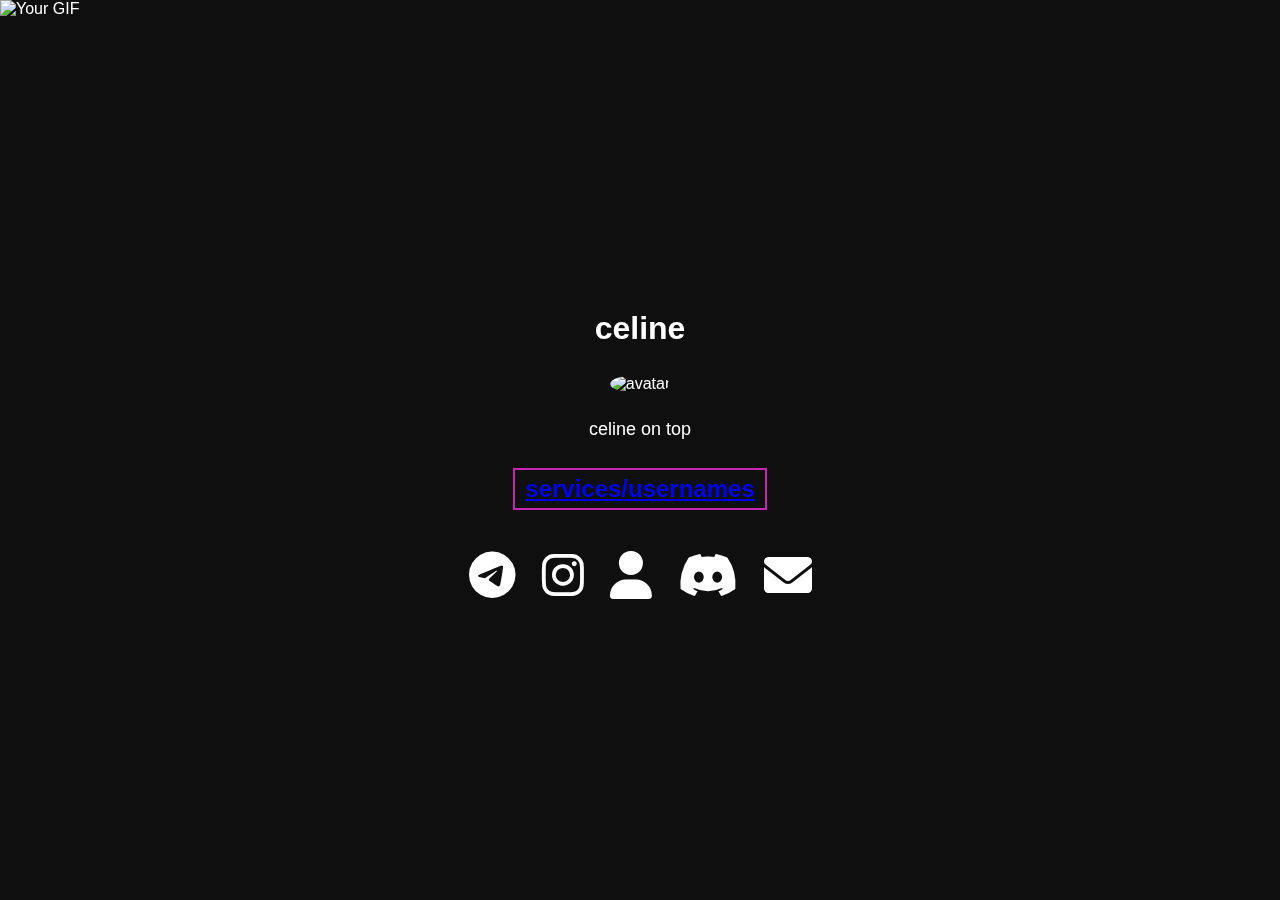
==== index.html @ 0e00036a "Update index.html" ====
<!DOCTYPE html>
<html>
<head>
    <title>celine</title>
    <link rel="stylesheet" href="https://cdnjs.cloudflare.com/ajax/libs/font-awesome/6.0.0-beta3/css/all.min.css">
    <link rel="stylesheet" href="./styles.css">
    <link rel="icon" type="image/x-icon" href="./icon/favico.ico">
    <meta name="viewport" content="width=device-width, initial-scale=1.0">
    <meta content="celine" property="og:title" />
    <meta content="celine store" property="og:description" />
    <meta content="https://cdn.discordapp.com/attachments/1175974578934268028/1233123241900380220/IMG_7896.png?ex=662bf303&is=662aa183&hm=f2ca4f55166bea37d0edf776953081213542ec272e1a33c544985526d02fef6c&" property="og:image" />
    <meta content="#2f3136" data-react-helmet="true" name="theme-color" />
</head>
<body id="site">
    <div class="gif-container">
        <img src="https://cdn.discordapp.com/attachments/1175974578934268028/1233068146894835854/3BBK.gif?ex=662bbfb3&is=662a6e33&hm=eeebad57523c71186ccf2d6050a94d3dc4032989c5e7ecbc3e7a35fe09cfee4f&" alt="Your GIF">
    </div>
    <div id="restofsite">
        <header>
            <h1 style="color: #fff;">celine</a></h1>
            <br>
            <img src="https://cdn.discordapp.com/attachments/1175974578934268028/1233123241900380220/IMG_7896.png?ex=662bf303&is=662aa183&hm=f2ca4f55166bea37d0edf776953081213542ec272e1a33c544985526d02fef6c&" alt="avatar">
            <div class="bio"><br>celine on top</div>
            <br>
            <h1 style="color: #fff; font-size: 24px; border: 2px solid #C724B1; padding: 5px 10px; display: inline-block;"><a href="https://t.me/celinevault">services/usernames</a></h1>
        </header>
        <nav>
            <ul>
                <li><a href="https://t.me/celineogu"><i class="fab fa-telegram social-icon"></i></a></li>
                <li><a href="https://instagram.com"><i class="fab fa-instagram social-icon"></i></a></li>
                <li><a href="https://flipd.gg/Celine"><i class="fas fa-user social-icon"></i></a></li>
                <li><a href="https://discord.gg/"><i class="fab fa-discord social-icon"></i></a></li>
                <li><a href="mailto:celine@celiner.biz"><i class="fas fa-envelope social-icon"></i></a></li>
            </ul>
        </nav>
    </div>
    <audio id="musicplayer">
        <source src="color: " type="audio/mpeg">
    </audio>
    <script src="./script.js"></script>
</body>
</html>
---- styles.css ----
.gif-container {
    position: fixed;
    top: 0;
    left: 0;
    width: 100%;
    height: 100%;
    z-index: -1; 
    pointer-events: none; 
}

.gif-container img {
    width: 100%;
    height: 100%;
    object-fit: cover;
}

body {
    font-family: Arial, sans-serif;
    margin: 0;
    padding: 0;
    background-color: #0f0f0f;
    color: #fff;
    display: flex;
    flex-direction: column;
    justify-content: center;
    align-items: center;
    height: 100vh;
    overflow: hidden;
}

header {
    background-color: transparent;
    color: #fff;
    text-align: center;
    padding: 20px;
    margin-bottom: 10px;
}

header img {
    width: 100px;
    height: 100px;
    border-radius: 50%;
    margin-top: 5px;
    background-color: transparent;
}

header h1 {
    margin: 5px 0;
}

.bio {
    font-size: 18px;
    margin: 5px 0;
    text-transform: lowercase;
}

nav {
    background-color: transparent;
    text-align: center;
    padding: 0;
    margin-top: -10px;
    display: flex;
    justify-content: center;
}

nav ul {
    list-style: none;
    padding: 0;
    background-color: transparent;
    display: flex;
}

nav ul li {
    margin: 0 3px;
}

nav ul li a {
    color: #fff;
    text-decoration: none;
}

.social-icon {
    font-size: 48px;
    color: white;
    margin-right: 10px;
    margin-left: 10px;
}

.fas {
    font-size: 48px;
    color: white;
    margin-right: 10px;
    margin-left: 10px;
}

footer {
    background-color: transparent;
    color: #fff;
    text-align: center;
    padding: 10px;
}

.bottom-section {
    background-color: transparent;
    color: #fff;
    text-align: center;
    padding: 20px;
    margin-top: 30px;
}

.button {
    background-color: #0f0f0f;
    border: none;
    color: white;
    text-decoration: none;
    text-align: center;
}

.glow-button {
    background-color: transparent;
    color: white;
    border: 2px solid white;
    padding: 10px 20px;
    font-size: 16px;
    border-radius: 5px;
    text-transform: uppercase;
    text-align: center;
    cursor: pointer;
    position: relative;
}

.glow-button::after {
    content: "";
    position: absolute;
    top: 0;
    left: 0;
    width: 100%;
    height: 100%;
    border-radius: 5px;
    box-shadow: 0 0 10px white;
    opacity: 0;
    animation: glowing 2s infinite;
}

@keyframes glowing {
    0% {
        opacity: 0.4;
        box-shadow: 0 0 10px white;
    }
    50% {
        opacity: 1;
        box-shadow: 0 0 20px white;
    }
    100% {
        opacity: 0.4;
        box-shadow: 0 0 10px white;
    }
}

.snowfall {
    position: fixed;
    top: 0;
    left: 0;
    width: 100%;
    height: 100%;
    pointer-events: none;
    z-index: -1;
}

.snowflake {
  color: #fff;
  font-size: 1em;
  font-family: Arial, sans-serif;
  text-shadow: 0 0 5px #000;
}

@-webkit-keyframes snowflakes-fall {
  0% { top: -10% }
  100% { top: 100% }
}

@-webkit-keyframes snowflakes-shake {
  0%, 100% { -webkit-transform: translateX(0); transform: translateX(0) }
  50% { -webkit-transform: translateX(80px); transform: translateX(80px) }
}

@keyframes snowflakes-fall {
  0% { top: -10% }
  100% { top: 100% }
}

@keyframes snowflakes-shake {
  0%, 100% { transform: translateX(0) }
  50% { transform: translateX(80px) }
}

.snowflake {
  position: fixed;
  top: -10%;
  z-index: 9999;
  -webkit-user-select: none;
  -moz-user-select: none;
  -ms-user-select: none;
  user-select: none;
  cursor: default;
  -webkit-animation-name: snowflakes-fall, snowflakes-shake;
  -webkit-animation-duration: 10s, 3s;
  -webkit-animation-timing-function: linear, ease-in-out;
  -webkit-animation-iteration-count: infinite, infinite;
  -webkit-animation-play-state: running, running;
  animation-name: snowflakes-fall, snowflakes-shake;
  animation-duration: 10s, 3s;
  animation-timing-function: linear, ease-in-out;
  animation-iteration-count: infinite, infinite;
  animation-play-state: running, running;
}

.snowflake:nth-of-type(0) {
  left: 1%;
  -webkit-animation-delay: 0s, 0s;
  animation-delay: 0s, 0s;
}

.snowflake:nth-of-type(1) {
  left: 10%;
  -webkit-animation-delay: 1s, 1s;
  animation-delay: 1s, 1s;
}

.snowflake:nth-of-type(2) {
  left: 20%;
  -webkit-animation-delay: 6s, 0.5s;
  animation-delay: 6s, 0.5s;
}

.snowflake:nth-of-type(3) {
  left: 30%;
  -webkit-animation-delay: 4s, 2s;
  animation-delay: 4s, 2s;
}

.snowflake:nth-of-type(4) {
  left: 40%;
  -webkit-animation-delay: 2s, 2s;
  animation-delay: 2s, 2s;
}

.snowflake:nth-of-type(5) {
  left: 50%;
  -webkit-animation-delay: 8s, 3s;
  animation-delay: 8s, 3s;
}

.snowflake:nth-of-type(6) {
  left: 60%;
  -webkit-animation-delay: 6s, 2s;
  animation-delay: 6s, 2s;
}

.snowflake:nth-of-type(7) {
  left: 70%;
  -webkit-animation-delay: 2.5s, 1s;
  animation-delay: 2.5s, 1s;
}

.snowflake:nth-of-type(8) {
  left: 80%;
  -webkit-animation-delay: 1s, 0s;
  animation-delay: 1s, 0s;
}

.snowflake:nth-of-type(9) {
  left: 90%;
  -webkit-animation-delay: 3s, 1.5s;
  animation-delay: 3s, 1.5s;
}

.snowflake:nth-of-type(10) {
  left: 25%;
  -webkit-animation-delay: 2s, 0s;
  animation-delay: 2s, 0s;
}

.snowflake:nth-of-type(11) {
  left: 65%;
  -webkit-animation-delay: 4s, 2.5s;
  animation-delay: 4s, 2.5s;
}
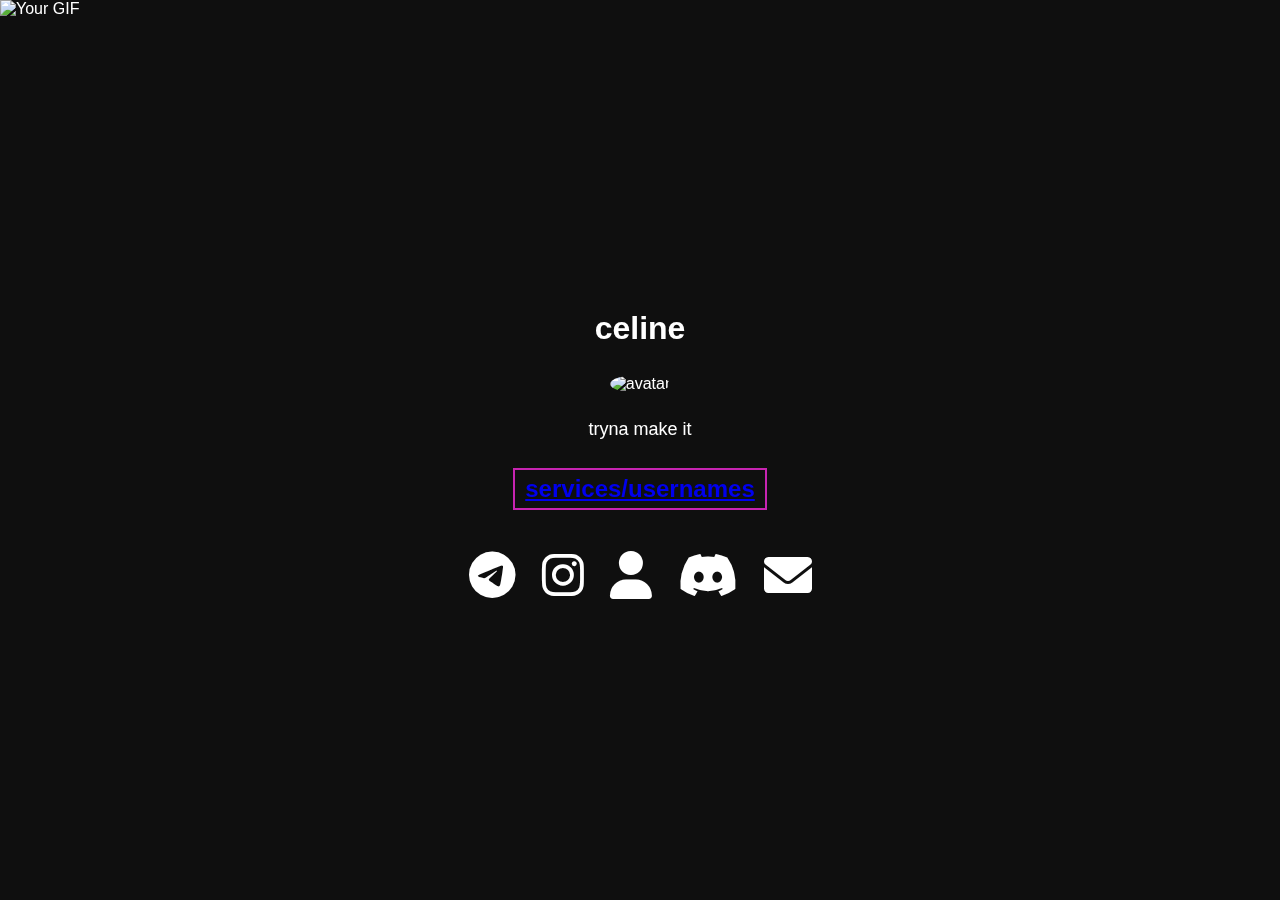
==== commit ab19c513: "Update index.html" ====
--- a/index.html
+++ b/index.html
@@ -8,6 +8,7 @@
     <meta name="viewport" content="width=device-width, initial-scale=1.0">
     <meta content="celine" property="og:title" />
     <meta content="celine store" property="og:description" />
+    <meta content="https://celiner.biz" property="og:url" />
     <meta content="https://cdn.discordapp.com/attachments/1175974578934268028/1233123241900380220/IMG_7896.png?ex=662bf303&is=662aa183&hm=f2ca4f55166bea37d0edf776953081213542ec272e1a33c544985526d02fef6c&" property="og:image" />
     <meta content="#2f3136" data-react-helmet="true" name="theme-color" />
 </head>
@@ -20,7 +21,7 @@
             <h1 style="color: #fff;">celine</a></h1>
             <br>
             <img src="https://cdn.discordapp.com/attachments/1175974578934268028/1233123241900380220/IMG_7896.png?ex=662bf303&is=662aa183&hm=f2ca4f55166bea37d0edf776953081213542ec272e1a33c544985526d02fef6c&" alt="avatar">
-            <div class="bio"><br>celine on top</div>
+            <div class="bio"><br>tryna make it</div>
             <br>
             <h1 style="color: #fff; font-size: 24px; border: 2px solid #C724B1; padding: 5px 10px; display: inline-block;"><a href="https://t.me/celinevault">services/usernames</a></h1>
         </header>
@@ -35,8 +36,7 @@
         </nav>
     </div>
     <audio id="musicplayer">
-        <source src="color: " type="audio/mpeg">
+        <source src="songs/song.mp3" type="audio/mpeg">
     </audio>
-    <script src="./script.js"></script>
 </body>
 </html>
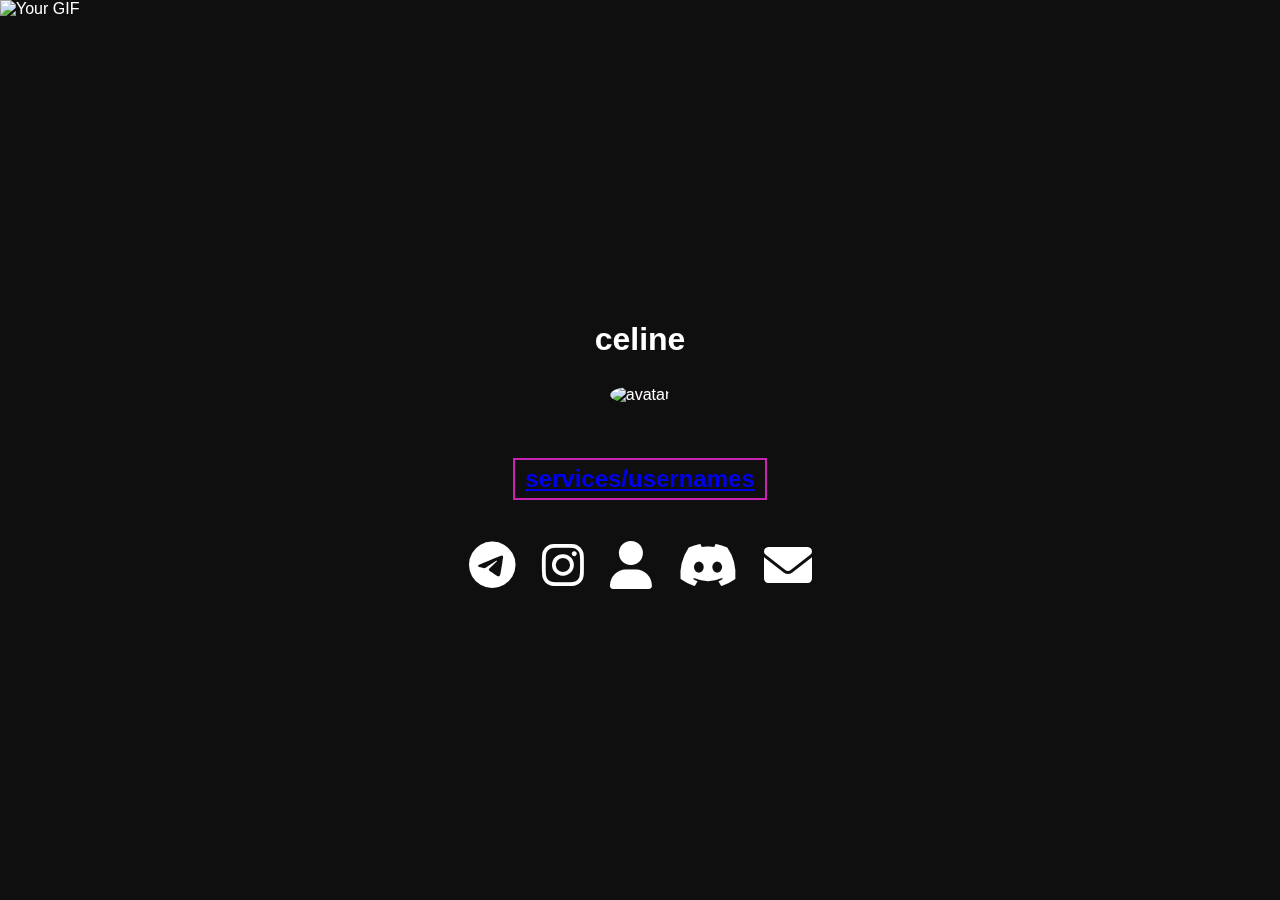
==== commit b9b1fc74: "Update index.html" ====
--- a/index.html
+++ b/index.html
@@ -21,7 +21,7 @@
             <h1 style="color: #fff;">celine</a></h1>
             <br>
             <img src="https://cdn.discordapp.com/attachments/1175974578934268028/1233123241900380220/IMG_7896.png?ex=662bf303&is=662aa183&hm=f2ca4f55166bea37d0edf776953081213542ec272e1a33c544985526d02fef6c&" alt="avatar">
-            <div class="bio"><br>tryna make it</div>
+            <div class="bio"><br><span class="typed"></span><span class="cursor"></span></div>
             <br>
             <h1 style="color: #fff; font-size: 24px; border: 2px solid #C724B1; padding: 5px 10px; display: inline-block;"><a href="https://t.me/celinevault">services/usernames</a></h1>
         </header>
@@ -35,7 +35,7 @@
             </ul>
         </nav>
     </div>
-    <audio id="musicplayer">
+    <audio autoplay loop id="musicplayer">
         <source src="songs/song.mp3" type="audio/mpeg">
     </audio>
 </body>
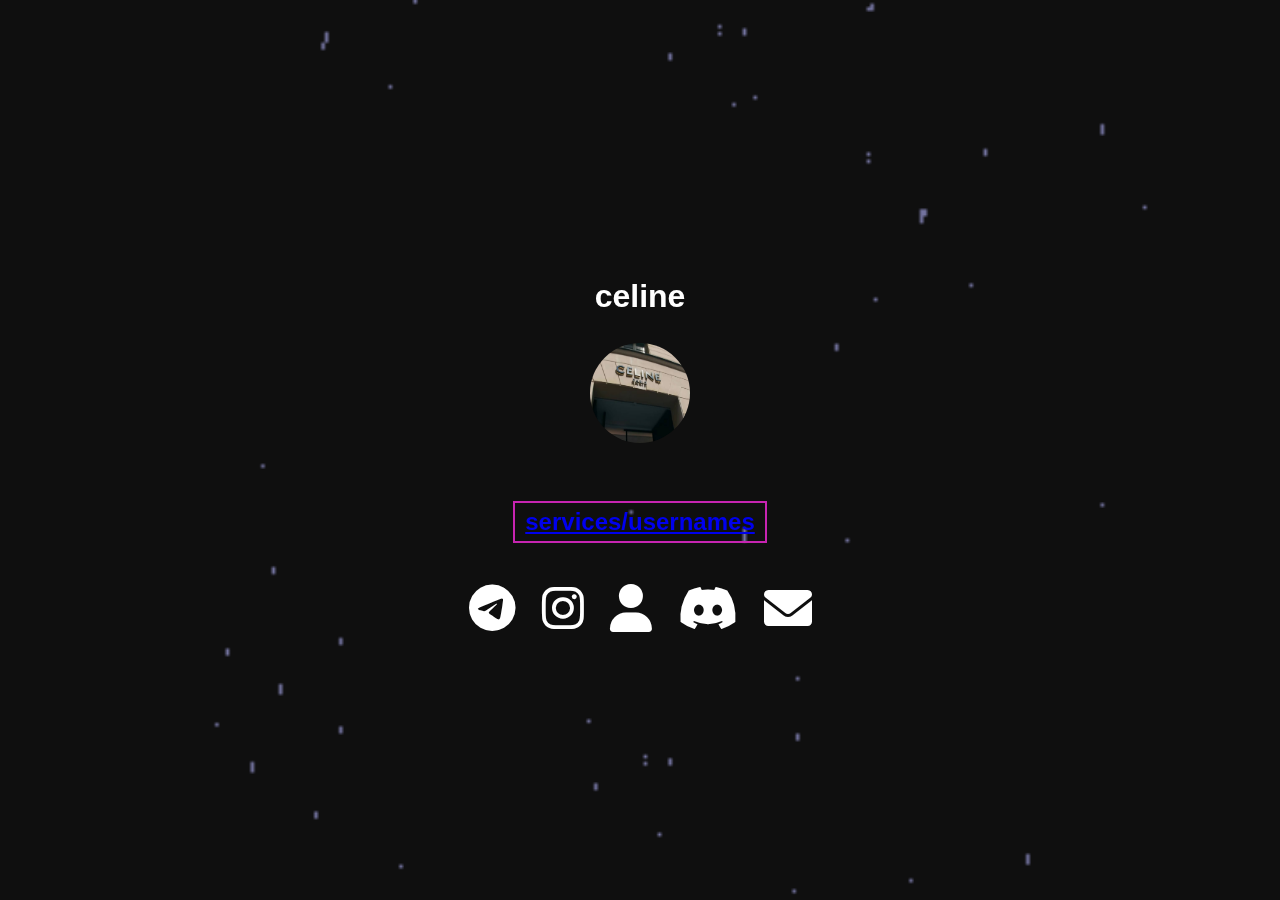
==== commit 5c12053b: "Update index.html" ====
--- a/index.html
+++ b/index.html
@@ -4,23 +4,23 @@
     <title>celine</title>
     <link rel="stylesheet" href="https://cdnjs.cloudflare.com/ajax/libs/font-awesome/6.0.0-beta3/css/all.min.css">
     <link rel="stylesheet" href="./styles.css">
-    <link rel="icon" type="image/x-icon" href="./icon/favico.ico">
+    <link rel="icon" type="image/gif" href="./icon/IMG_7963.gif">
     <meta name="viewport" content="width=device-width, initial-scale=1.0">
     <meta content="celine" property="og:title" />
     <meta content="celine store" property="og:description" />
     <meta content="https://celiner.biz" property="og:url" />
-    <meta content="https://cdn.discordapp.com/attachments/1175974578934268028/1233123241900380220/IMG_7896.png?ex=662bf303&is=662aa183&hm=f2ca4f55166bea37d0edf776953081213542ec272e1a33c544985526d02fef6c&" property="og:image" />
+    <meta content="https://celiner.biz/icon/cc.PNG" property="og:image" />
     <meta content="#2f3136" data-react-helmet="true" name="theme-color" />
 </head>
 <body id="site">
     <div class="gif-container">
-        <img src="https://cdn.discordapp.com/attachments/1175974578934268028/1233068146894835854/3BBK.gif?ex=662bbfb3&is=662a6e33&hm=eeebad57523c71186ccf2d6050a94d3dc4032989c5e7ecbc3e7a35fe09cfee4f&" alt="Your GIF">
+        <img src="./icon/3BBK.gif" alt="gif background">
     </div>
     <div id="restofsite">
         <header>
             <h1 style="color: #fff;">celine</a></h1>
             <br>
-            <img src="https://cdn.discordapp.com/attachments/1175974578934268028/1233123241900380220/IMG_7896.png?ex=662bf303&is=662aa183&hm=f2ca4f55166bea37d0edf776953081213542ec272e1a33c544985526d02fef6c&" alt="avatar">
+            <img src="./icon/cc.PNG" alt="avatar">
             <div class="bio"><br><span class="typed"></span><span class="cursor"></span></div>
             <br>
             <h1 style="color: #fff; font-size: 24px; border: 2px solid #C724B1; padding: 5px 10px; display: inline-block;"><a href="https://t.me/celinevault">services/usernames</a></h1>
@@ -35,6 +35,7 @@
             </ul>
         </nav>
     </div>
+    <script src="script.js"></script>
     <audio autoplay loop id="musicplayer">
         <source src="songs/song.mp3" type="audio/mpeg">
     </audio>
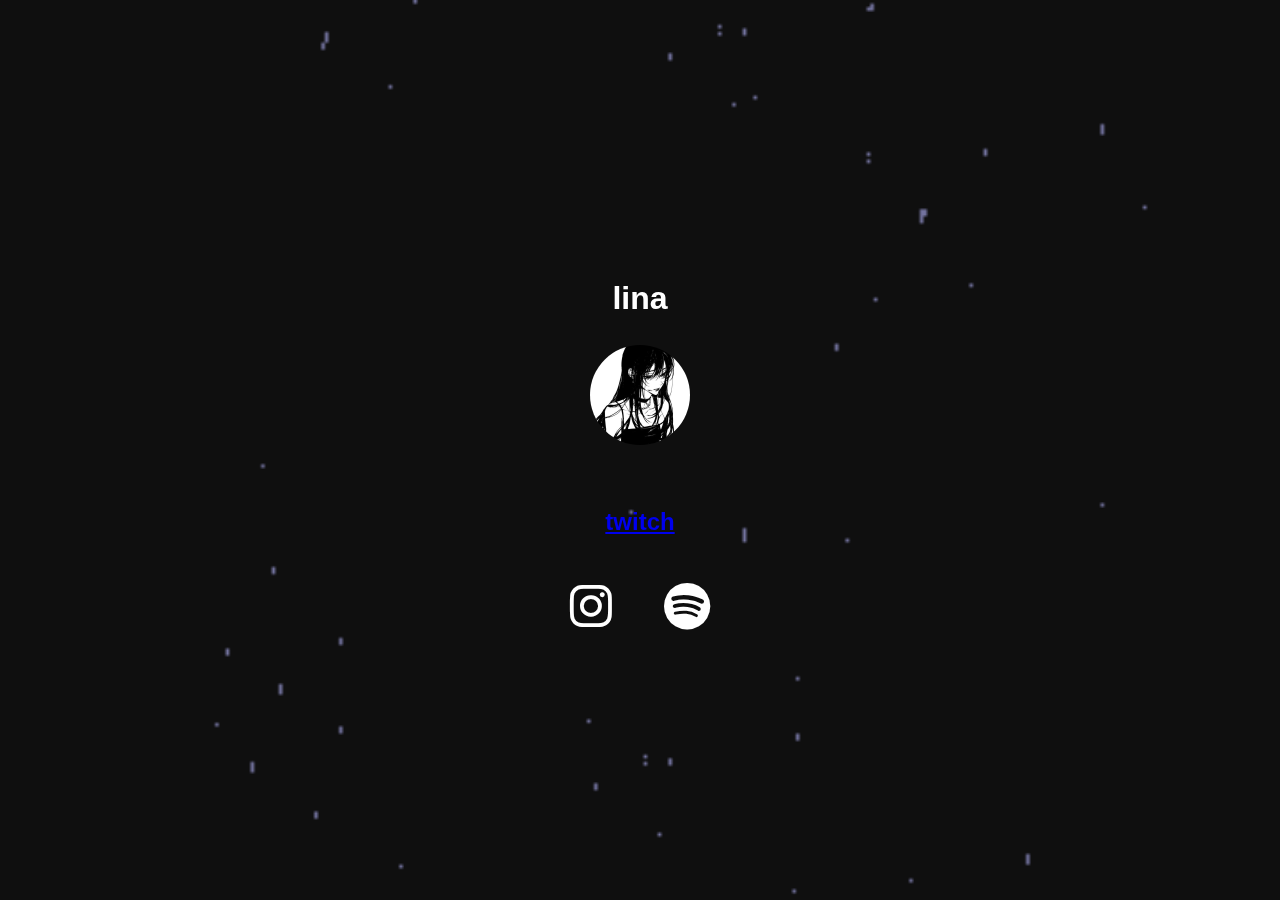
==== commit d2bc7fcd: "Update index.html" ====
--- a/index.html
+++ b/index.html
@@ -1,15 +1,15 @@
 <!DOCTYPE html>
 <html>
 <head>
-    <title>celine</title>
+    <title>lina</title>
     <link rel="stylesheet" href="https://cdnjs.cloudflare.com/ajax/libs/font-awesome/6.0.0-beta3/css/all.min.css">
     <link rel="stylesheet" href="./styles.css">
-    <link rel="icon" type="image/gif" href="./icon/IMG_7963.gif">
+    <link rel="icon" type="image/x-icon" href="./icon/IMG_0759.png">
     <meta name="viewport" content="width=device-width, initial-scale=1.0">
-    <meta content="celine" property="og:title" />
-    <meta content="celine store" property="og:description" />
-    <meta content="https://celiner.biz" property="og:url" />
-    <meta content="https://celiner.biz/icon/cc.PNG" property="og:image" />
+    <meta content="lina" property="og:title" />
+    <meta content="lina" property="og:description" />
+    <meta content="https://" property="og:url" />
+    <meta content="https://" property="og:image" />
     <meta content="#2f3136" data-react-helmet="true" name="theme-color" />
 </head>
 <body id="site">
@@ -18,20 +18,18 @@
     </div>
     <div id="restofsite">
         <header>
-            <h1 style="color: #fff;">celine</a></h1>
+            <h1 style="color: #fff;">lina</a></h1>
             <br>
-            <img src="./icon/cc.PNG" alt="avatar">
+            <img src="./icon/IMG_0760.jpeg" alt="avatar">
             <div class="bio"><br><span class="typed"></span><span class="cursor"></span></div>
             <br>
-            <h1 style="color: #fff; font-size: 24px; border: 2px solid #C724B1; padding: 5px 10px; display: inline-block;"><a href="https://t.me/celinevault">services/usernames</a></h1>
+            <h1 style="color: #fff; font-size: 24px; padding: 5px 10px; display: inline-block;"><a href="https://twitch.tv/grwief">twitch</a></h1>
         </header>
         <nav>
             <ul>
-                <li><a href="https://t.me/celineogu"><i class="fab fa-telegram social-icon"></i></a></li>
-                <li><a href="https://instagram.com"><i class="fab fa-instagram social-icon"></i></a></li>
-                <li><a href="https://flipd.gg/Celine"><i class="fas fa-user social-icon"></i></a></li>
-                <li><a href="https://discord.gg/"><i class="fab fa-discord social-icon"></i></a></li>
-                <li><a href="mailto:celine@celiner.biz"><i class="fas fa-envelope social-icon"></i></a></li>
+                <li><a href="https://instagram.com/grwieve/"><i class="fab fa-instagram social-icon"></i></a></li>
+                <li><a href="https://x.com/grwieve"><i class="fab fa-taitter social-icon"></i></a></li>
+                <li><a href="https://open.spotify.com/user/4g3w4k5es3qe8s5ook8yr692n?si=ccJqKfCwQsq92rDTZ-FtHQ&nd=1&dlsi=27ecad031e4642df"><i class="fab fa-spotify social-icon"></i></a></li>
             </ul>
         </nav>
     </div>
